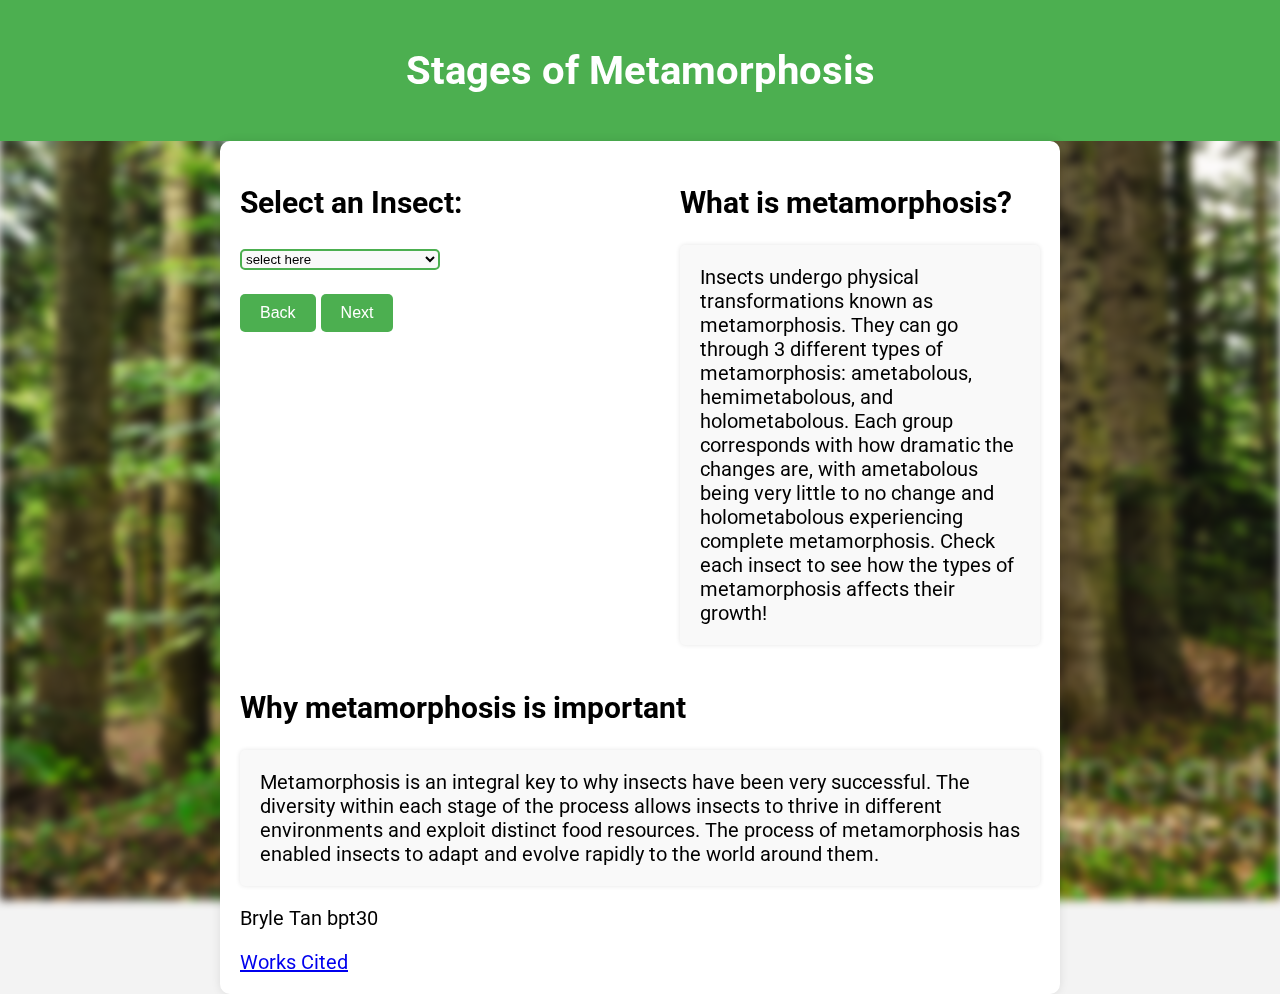
==== Metamorphosis Website/index.html @ 48402e94 "Add files via upload" ====
<!DOCTYPE html>
<html lang="en">
<head>
<meta charset="UTF-8">
<meta name="viewport" content="width=device-width, initial-scale=1.0">
<title>Stages of Metamorphosis</title>
<link rel="stylesheet" href="style.css">
<link href="https://fonts.googleapis.com/css2?family=Roboto:wght@400;700&display=swap" rel="stylesheet">
<link rel="icon" type="image/x-icon" href="images/favicon.ico">
</head>
<body>
<div class="header">
    <h1>Stages of Metamorphosis</h1>
</div>
<div class="background-container"></div>
<div class="container">
    <div class="content">
        <div class="left-section">
            <h2 id="insect">Select an Insect:</h2>
            <select class="custom-select" id="insect-select" onchange="startMetamorphosis()">
                <option disabled selected value> select here </option>
                <option value="butterfly">Butterfly</option>
                <option value="grasshopper">Grasshopper</option>
                <option value="silverfish">Silverfish</option>
            </select>
            <br><br>
            <button class="green-button" onclick="previousStage()">Back</button>
            <button class="green-button" onclick="nextStage()">Next</button>
            <br><br>
            <img id="insect-img" src="images/stock/metamorphosis.jpg" alt="Insect Image">
        </div>
        <div class="right-section">
            <h2 id="stageName">What is metamorphosis?</h2>
            <div class="explanation" id="explanation">
                Insects undergo physical transformations known as metamorphosis. They can go through 3 different types of metamorphosis: ametabolous, hemimetabolous, and holometabolous. Each group corresponds with how dramatic the changes are, with ametabolous being very little to no change and holometabolous experiencing complete metamorphosis. Check each insect to see how the types of metamorphosis affects their growth!
            </div>
        </div>
        <h2 id="title"> Why metamorphosis is important </h2>
        <div class="explanation" id="importance">
            Metamorphosis is an integral key to why insects have been very successful. The diversity within each stage of the process allows insects to thrive in different environments and exploit distinct food resources. The process of metamorphosis has enabled insects to adapt and evolve rapidly to the world around them.
        </div>
    </div>
    <div id="footer">
        <p>Bryle Tan bpt30</p>
        <a href="works-cited.html">Works Cited</a>
    </div>
</div>

<script>
var currentStage = 0;
var stages = [];
var explanations = [];
var stageName = [];
var insect = "";
var title = "";
var importance = "";

function startMetamorphosis() {
    var insectSelect = document.getElementById("insect-select");
    var selectedInsect = insectSelect.value; 

    switch (selectedInsect) {
        case "butterfly":
            insect = "Butterfly";
            title = "Why butterflies are important";
            stages = ["images/butterfly/butterfly_egg.jpg", "images/butterfly/butterfly_caterpillar.jpg", "images/butterfly/butterfly_chrysalis.jpg", "images/butterfly/butterfly_adult.jpg"];
            stageName = ["Egg Stage", "Larva Stage", "Pupa Stage", "Adult Stage"]
            importance = ""
            explanations = ["Butterflies are an example of a holometabolous metamorphosis (complete metamorphosis). They start off in the Egg Stage, which they will spend for the next 1-3 weeks.", "The next stage is the Larva Stage, which occurs after the eggs have hatched and caterpillars begin growing. They eat leaves with their chewing mouthparts and will shed skin in a process called molting, which occurs several times throughout this stage.", "The Pupa (Chrysalis) Stage occurs when the caterpillar molts for the last time and forms a hard encasement called a cocoon. This stage is where they undergo the most dramatic changes and where they begin their transition into becoming beautiful butterflies!", "The final stage is the Adult Stage, where the butterfly comes out of the cocoon with four wings and a brand new set of bodyparts. As a holometabolous metamorphosis, the butterfly is unrecognizable from the caterpillar, even having straw-like mouthparts which they use to eat and pollinate flowers."];
            break;
        case "grasshopper":
            insect = "Grasshopper";
            title = "Why grasshoppers are important";
            stages = ["images/grasshopper/grasshopper_egg.jpg", "images/grasshopper/grasshopper_nymph.jpg", "images/grasshopper/grasshopper_adult.jpg"];
            stageName = ["Egg Stage", "Nymph Stage", "Adult Stage"]
            explanations = ["Grasshoppers are an example of a hemimetabolous metamorphosis (partial metamorphosis). The Egg Stage for grasshoppers begins with a female grasshopper laying eggs underneath the soil or on leaf litters. She sprays a sticky substance on the eggs which forms an egg pod which contains around 10-300 eggs! After around 10 months, the eggs will start to hatch.", "After emerging from the eggs, the grasshoppers are in the Nymph Stage, where they begin to look for plant foliage to eat. The nymphs look similar to their adult version, however they are missing their reproductive organs and wings. They will undergo 5-6 stages of molting before they reach the adult stage.", "The Adult Stage of grasshoppers occur after their final molt. Being a hemimetabolous metamorphosis, the nymph grasshopper looks very similar to the adult grasshopper, but they also grow wings and develop reproductive organs."];
            break;
        case "silverfish":
            insect = "Silverfish";
            title = "Why silverfish are important";
            stages = ["images/silverfish/silverfish_egg.jpg", "images/silverfish/silverfish_nymph.jpg", "images/silverfish/silverfish_adult.jpg"];
            stageName = ["Egg Stage", "Nymph Stage", "Adult Stage"]
            explanations = ["Silverfish are an example of an ametabolous metamorphosis (no metamorphosis). It begins in the Egg Stage where the egg will take around 3 weeks to hatch. It is common for silverfish to lay their eggs in crevices and cracks.", "In the Nymph Stage, the silverfish come out of their eggs as miniature versions of adult silverfish. They will molt during this stage and continue to do so for the rest of their lives.", "In the Adult Stage, the silverfish has become a bigger version of their nymph counterparts. Since they undergo ametabolous metamorphosis, they will continue to molt and do not develop any new bodyparts."];
            break;
        default:
            stages = [];
            stageName = [];
            explanations = [];
            break;
    }

    currentStage = 0;

    if (stages.length > 0) {
        updateImage();
        updateExplanation();
        updateStageName();
        updateInsect();
    }

}

function nextStage() {
    if (currentStage < stages.length - 1) {
        currentStage++;
        updateImage();
        updateExplanation();
        updateStageName();
        updateInsect();
    } else {
        alert("Metamorphosis complete!");
    }
}

function previousStage() {
    if (currentStage > 0) {
        currentStage--;
        updateImage();
        updateExplanation();
        updateStageName();
        updateInsect();
    } else {
        alert("You are already at the first stage.");
    }
}

function updateImage() {
    var insectImg = document.getElementById("insect-img");
    insectImg.classList.remove("metamorphosisAnimation");
    insectImg.style.animation = 'none';
    setTimeout(function() {
      insectImg.src = stages[currentStage]; 
      insectImg.style.animation = 'metamorphosisAnimation 0.5s ease-in-out forwards'; 
    }, 10);
}

function updateExplanation() {
    var explanationDiv = document.getElementById("explanation");
    explanationDiv.textContent = explanations[currentStage];
}

function updateStageName() {
    var stagenameDiv = document.getElementById("stageName");
    stagenameDiv.textContent = stageName[currentStage];
}

function updateInsect() {
    var insectDiv = document.getElementById("insect");
    insectDiv.textContent = insect;
}
</script>

</body>
</html>
---- Metamorphosis Website/style.css ----
body {
    font-family: 'Roboto', sans-serif;
    margin: 0;
    padding: 0;
    background-color: #f3f3f3;
    font-size: 20px;
}
.header {
    background-color: #4CAF50;
    font-size: 20px;
    color: #fff;
    padding: 20px;
    text-align: center;
}
.container {
    max-width: 800px;
    margin: auto;
    padding: 20px;
    background-color: #fff;
    border-radius: 10px;
    box-shadow: 0 0 10px rgba(0, 0, 0, 0.1);
}
.content {
    display: flex;
    justify-content: space-between;
    align-items: flex-start;
    flex-wrap: wrap;
}
.left-section,
.right-section {
    width: 45%;
    margin-bottom: 20px;
}
.left-section img,
.right-section img {
    width: 100%;
    border-radius: 5px;
    box-shadow: 0 0 5px rgba(0, 0, 0, 0.2);
}
.explanation {
    padding: 20px;
    background-color: #f9f9f9;
    border-radius: 5px;
    box-shadow: 0 0 5px rgba(0, 0, 0, 0.1);
}
.background-container {
    background-image: url('images/stock/forest_background.jpg');
    background-size: cover; 
    background-position: center; 
    width: 100%; 
    height: 100%; 
    position: fixed; 
    top: 0;
    left: 0;
    z-index: -1; 
    filter: blur(5px); 
}

.footer {
    position:fixed;
    bottom:0;
    left:0;
}

.green-button {
    display: inline-block;
    padding: 10px 20px;
    background-color: #4CAF50;
    color: white;
    text-decoration: none;
    border: none;
    border-radius: 5px;
    cursor: pointer;
    font-size: 16px;
    transition: background-color 0.3s;
}

.green-button:hover {
    background-color: #45a049;
}

.custom-select select {
    -webkit-appearance: none;
    -moz-appearance: none;
    appearance: none;
    background-repeat: no-repeat;
    background-position: right center;
    padding-right: 25px;
    padding: 10px;
    font-size: 16px;
    border: 1px solid #ccc;
    border-radius: 5px;
}

.custom-select {
    position: relative;
    display: inline-block;
    width: 200px;
    border: 2px solid #4CAF50;
    background-color: #f9f9f9;
    border-radius: 5px;
}

.custom-select:hover {
    border-color: #45a049;
}

.custom-select select:focus {
    outline: none;
    border-color: #45a049;
}

.custom-select select:disabled {
    background-color: #ddd;
    color: #999;
}

.custom-select select option {
    padding: 10px;
    font-size: 16px;
    background-color: #f9f9f9;
    color: #333;
}

.custom-select select option:hover {
    background-color: #ddd;
}

@keyframes metamorphosisAnimation {
    0% { opacity: 0; }
    100% { opacity: 1; }
  }

#insect-img {
    opacity: 0; 
    animation: metamorphosisAnimation 0.5s ease-in-out forwards; 
}

.image-container {
    width: 100%;
    height: auto;
    text-align: center;
}
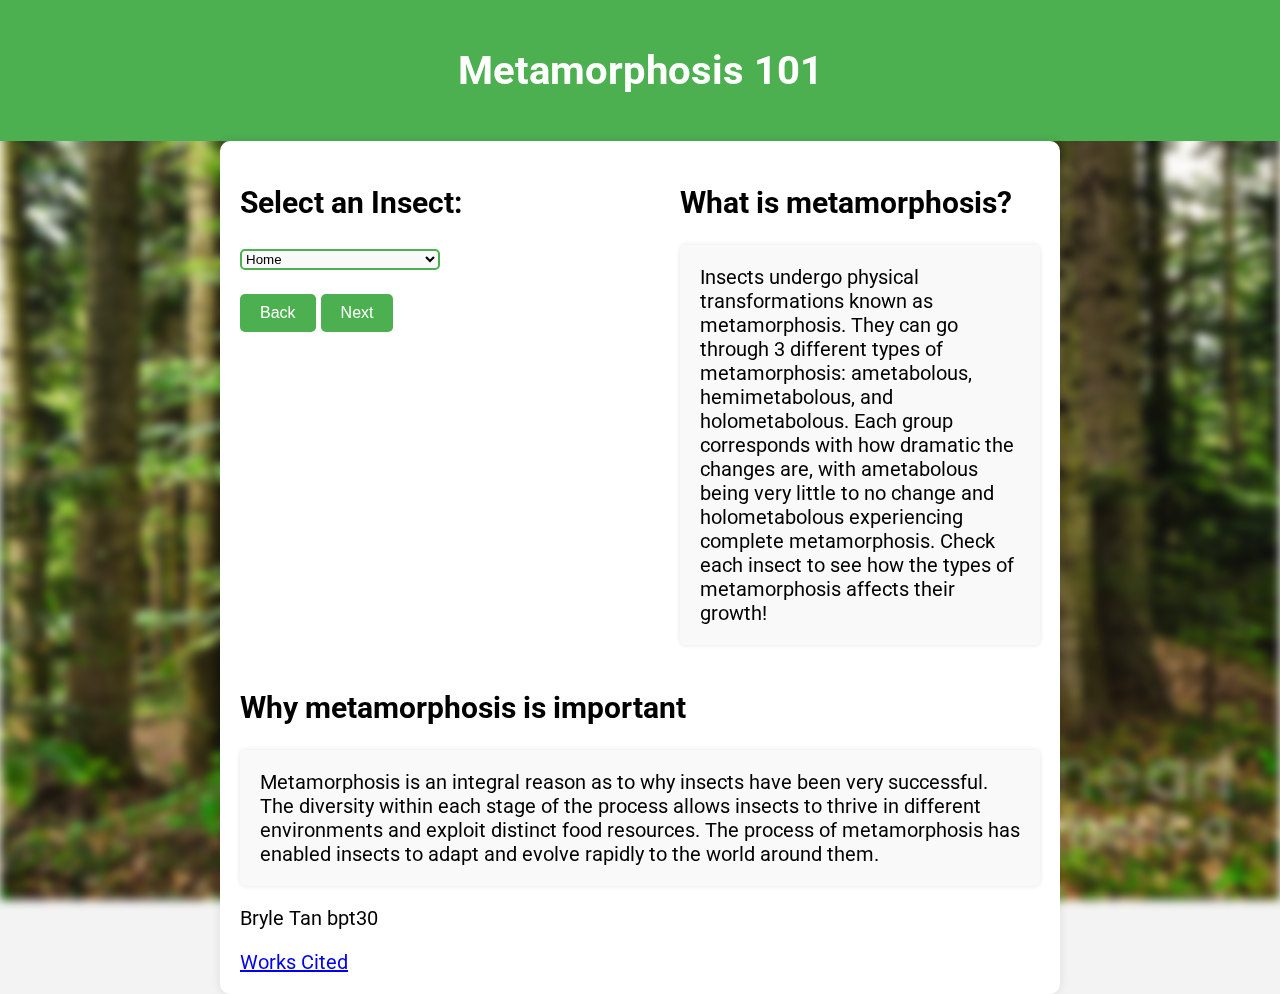
==== commit 389d6793: "added photos, updated content" ====
--- a/Metamorphosis Website/index.html
+++ b/Metamorphosis Website/index.html
@@ -3,22 +3,24 @@
 <head>
 <meta charset="UTF-8">
 <meta name="viewport" content="width=device-width, initial-scale=1.0">
-<title>Stages of Metamorphosis</title>
+<title>Metamorphosis 101</title>
 <link rel="stylesheet" href="style.css">
 <link href="https://fonts.googleapis.com/css2?family=Roboto:wght@400;700&display=swap" rel="stylesheet">
 <link rel="icon" type="image/x-icon" href="images/favicon.ico">
 </head>
 <body>
 <div class="header">
-    <h1>Stages of Metamorphosis</h1>
+    <h1>Metamorphosis 101</h1>
 </div>
-<div class="background-container"></div>
+<div>
+    <img class ="background-container" id="background" src="images/stock/forest_background.jpg">
+</div>
 <div class="container">
     <div class="content">
         <div class="left-section">
             <h2 id="insect">Select an Insect:</h2>
             <select class="custom-select" id="insect-select" onchange="startMetamorphosis()">
-                <option disabled selected value> select here </option>
+                <option> Home </option>
                 <option value="butterfly">Butterfly</option>
                 <option value="grasshopper">Grasshopper</option>
                 <option value="silverfish">Silverfish</option>
@@ -37,7 +39,7 @@
         </div>
         <h2 id="title"> Why metamorphosis is important </h2>
         <div class="explanation" id="importance">
-            Metamorphosis is an integral key to why insects have been very successful. The diversity within each stage of the process allows insects to thrive in different environments and exploit distinct food resources. The process of metamorphosis has enabled insects to adapt and evolve rapidly to the world around them.
+            Metamorphosis is an integral reason as to why insects have been very successful. The diversity within each stage of the process allows insects to thrive in different environments and exploit distinct food resources. The process of metamorphosis has enabled insects to adapt and evolve rapidly to the world around them.
         </div>
     </div>
     <div id="footer">
@@ -54,6 +56,7 @@
 var insect = "";
 var title = "";
 var importance = "";
+var background = "";
 
 function startMetamorphosis() {
     var insectSelect = document.getElementById("insect-select");
@@ -64,28 +67,37 @@
             insect = "Butterfly";
             title = "Why butterflies are important";
             stages = ["images/butterfly/butterfly_egg.jpg", "images/butterfly/butterfly_caterpillar.jpg", "images/butterfly/butterfly_chrysalis.jpg", "images/butterfly/butterfly_adult.jpg"];
-            stageName = ["Egg Stage", "Larva Stage", "Pupa Stage", "Adult Stage"]
-            importance = ""
+            stageName = ["Egg Stage", "Larva Stage", "Pupa Stage", "Adult Stage"];
+            background = "images/stock/butterflies.jpg";
+            importance = "Butterflies serve an important ecological role in our environment. They are a major pollinator of plants, which helps vegetables and flowers produce new seeds. They are also a vital food source for birds, spiders, bats, and other animals, which keeps the ecosystem up and running. Overall, their presence is an indicator of a healthy environment.";
             explanations = ["Butterflies are an example of a holometabolous metamorphosis (complete metamorphosis). They start off in the Egg Stage, which they will spend for the next 1-3 weeks.", "The next stage is the Larva Stage, which occurs after the eggs have hatched and caterpillars begin growing. They eat leaves with their chewing mouthparts and will shed skin in a process called molting, which occurs several times throughout this stage.", "The Pupa (Chrysalis) Stage occurs when the caterpillar molts for the last time and forms a hard encasement called a cocoon. This stage is where they undergo the most dramatic changes and where they begin their transition into becoming beautiful butterflies!", "The final stage is the Adult Stage, where the butterfly comes out of the cocoon with four wings and a brand new set of bodyparts. As a holometabolous metamorphosis, the butterfly is unrecognizable from the caterpillar, even having straw-like mouthparts which they use to eat and pollinate flowers."];
             break;
         case "grasshopper":
             insect = "Grasshopper";
             title = "Why grasshoppers are important";
             stages = ["images/grasshopper/grasshopper_egg.jpg", "images/grasshopper/grasshopper_nymph.jpg", "images/grasshopper/grasshopper_adult.jpg"];
-            stageName = ["Egg Stage", "Nymph Stage", "Adult Stage"]
+            stageName = ["Egg Stage", "Nymph Stage", "Adult Stage"];
+            background = "images/stock/grasshoppers.jpg";
+            importance = "Although grasshoppers get a bad reputation for destroying crops, they play a critical role in our environment. They aid in the decomposition and regrowth of certain plants to prevent overgrowth. Their excretion helps fertilize the soil and promote plant growth. They are also a vital food source for birds, spiders, and lizards which would struggle to survive without them.";
             explanations = ["Grasshoppers are an example of a hemimetabolous metamorphosis (partial metamorphosis). The Egg Stage for grasshoppers begins with a female grasshopper laying eggs underneath the soil or on leaf litters. She sprays a sticky substance on the eggs which forms an egg pod which contains around 10-300 eggs! After around 10 months, the eggs will start to hatch.", "After emerging from the eggs, the grasshoppers are in the Nymph Stage, where they begin to look for plant foliage to eat. The nymphs look similar to their adult version, however they are missing their reproductive organs and wings. They will undergo 5-6 stages of molting before they reach the adult stage.", "The Adult Stage of grasshoppers occur after their final molt. Being a hemimetabolous metamorphosis, the nymph grasshopper looks very similar to the adult grasshopper, but they also grow wings and develop reproductive organs."];
             break;
         case "silverfish":
             insect = "Silverfish";
             title = "Why silverfish are important";
             stages = ["images/silverfish/silverfish_egg.jpg", "images/silverfish/silverfish_nymph.jpg", "images/silverfish/silverfish_adult.jpg"];
-            stageName = ["Egg Stage", "Nymph Stage", "Adult Stage"]
+            stageName = ["Egg Stage", "Nymph Stage", "Adult Stage"];
+            background = "images/stock/silverfish.jpg";
+            importance = "Silverfish are generally considered to be pests which destroy household items and infrastructure. What is often forgotten is that they are also an important decomposer for our ecosystem. They break down old books, papers, clothing, etc. and convert them into nutrient rich substances that plants can use to grow. They are vital food sources for predators like spiders and centipedes.";
             explanations = ["Silverfish are an example of an ametabolous metamorphosis (no metamorphosis). It begins in the Egg Stage where the egg will take around 3 weeks to hatch. It is common for silverfish to lay their eggs in crevices and cracks.", "In the Nymph Stage, the silverfish come out of their eggs as miniature versions of adult silverfish. They will molt during this stage and continue to do so for the rest of their lives.", "In the Adult Stage, the silverfish has become a bigger version of their nymph counterparts. Since they undergo ametabolous metamorphosis, they will continue to molt and do not develop any new bodyparts."];
             break;
         default:
-            stages = [];
-            stageName = [];
-            explanations = [];
+            insect = "Select an Insect:"
+            title = "Why metamorphosis is important";
+            stages = ["images/stock/metamorphosis.jpg"]
+            stageName = ["What is metamorphosis?"];
+            background = "images/stock/forest_background.jpg"
+            importance = "Metamorphosis is an integral reason as to why insects have been very successful. The diversity within each stage of the process allows insects to thrive in different environments and exploit distinct food resources. The process of metamorphosis has enabled insects to adapt and evolve rapidly to the world around them.";
+            explanations = ["Insects undergo physical transformations known as metamorphosis. They can go through 3 different types of metamorphosis: ametabolous, hemimetabolous, and holometabolous. Each group corresponds with how dramatic the changes are, with ametabolous being very little to no change and holometabolous experiencing complete metamorphosis. Check each insect to see how the types of metamorphosis affects their growth!"];
             break;
     }
 
@@ -93,9 +105,12 @@
 
     if (stages.length > 0) {
         updateImage();
+        updateBackground();
         updateExplanation();
         updateStageName();
         updateInsect();
+        updateTitle();
+        updateImportance();
     }
 
 }
@@ -104,9 +119,12 @@
     if (currentStage < stages.length - 1) {
         currentStage++;
         updateImage();
+        updateBackground();
         updateExplanation();
         updateStageName();
         updateInsect();
+        updateTitle();
+        updateImportance();
     } else {
         alert("Metamorphosis complete!");
     }
@@ -116,9 +134,12 @@
     if (currentStage > 0) {
         currentStage--;
         updateImage();
+        updateBackground();
         updateExplanation();
         updateStageName();
         updateInsect();
+        updateTitle();
+        updateImportance();
     } else {
         alert("You are already at the first stage.");
     }
@@ -129,8 +150,17 @@
     insectImg.classList.remove("metamorphosisAnimation");
     insectImg.style.animation = 'none';
     setTimeout(function() {
-      insectImg.src = stages[currentStage]; 
-      insectImg.style.animation = 'metamorphosisAnimation 0.5s ease-in-out forwards'; 
+        insectImg.src = stages[currentStage]; 
+        insectImg.style.animation = 'metamorphosisAnimation 0.5s ease-in-out forwards'; 
+    }, 10);
+}
+
+function updateBackground() {
+    var backgroundImg = document.getElementById("background");
+    backgroundImg.classList.remove("metamorphosisAnimation");
+    backgroundImg.style.animation = 'none';
+    setTimeout(function() {
+        backgroundImg.src = background; 
     }, 10);
 }
 
@@ -148,6 +178,16 @@
     var insectDiv = document.getElementById("insect");
     insectDiv.textContent = insect;
 }
+
+function updateTitle() {
+    var titleDiv = document.getElementById("title");
+    titleDiv.textContent = title;
+}
+
+function updateImportance() {
+    var importanceDiv = document.getElementById("importance");
+    importanceDiv.textContent = importance;
+}
 </script>
 
 </body>
--- a/Metamorphosis Website/style.css
+++ b/Metamorphosis Website/style.css
@@ -44,7 +44,6 @@
     box-shadow: 0 0 5px rgba(0, 0, 0, 0.1);
 }
 .background-container {
-    background-image: url('images/stock/forest_background.jpg');
     background-size: cover; 
     background-position: center; 
     width: 100%; 
